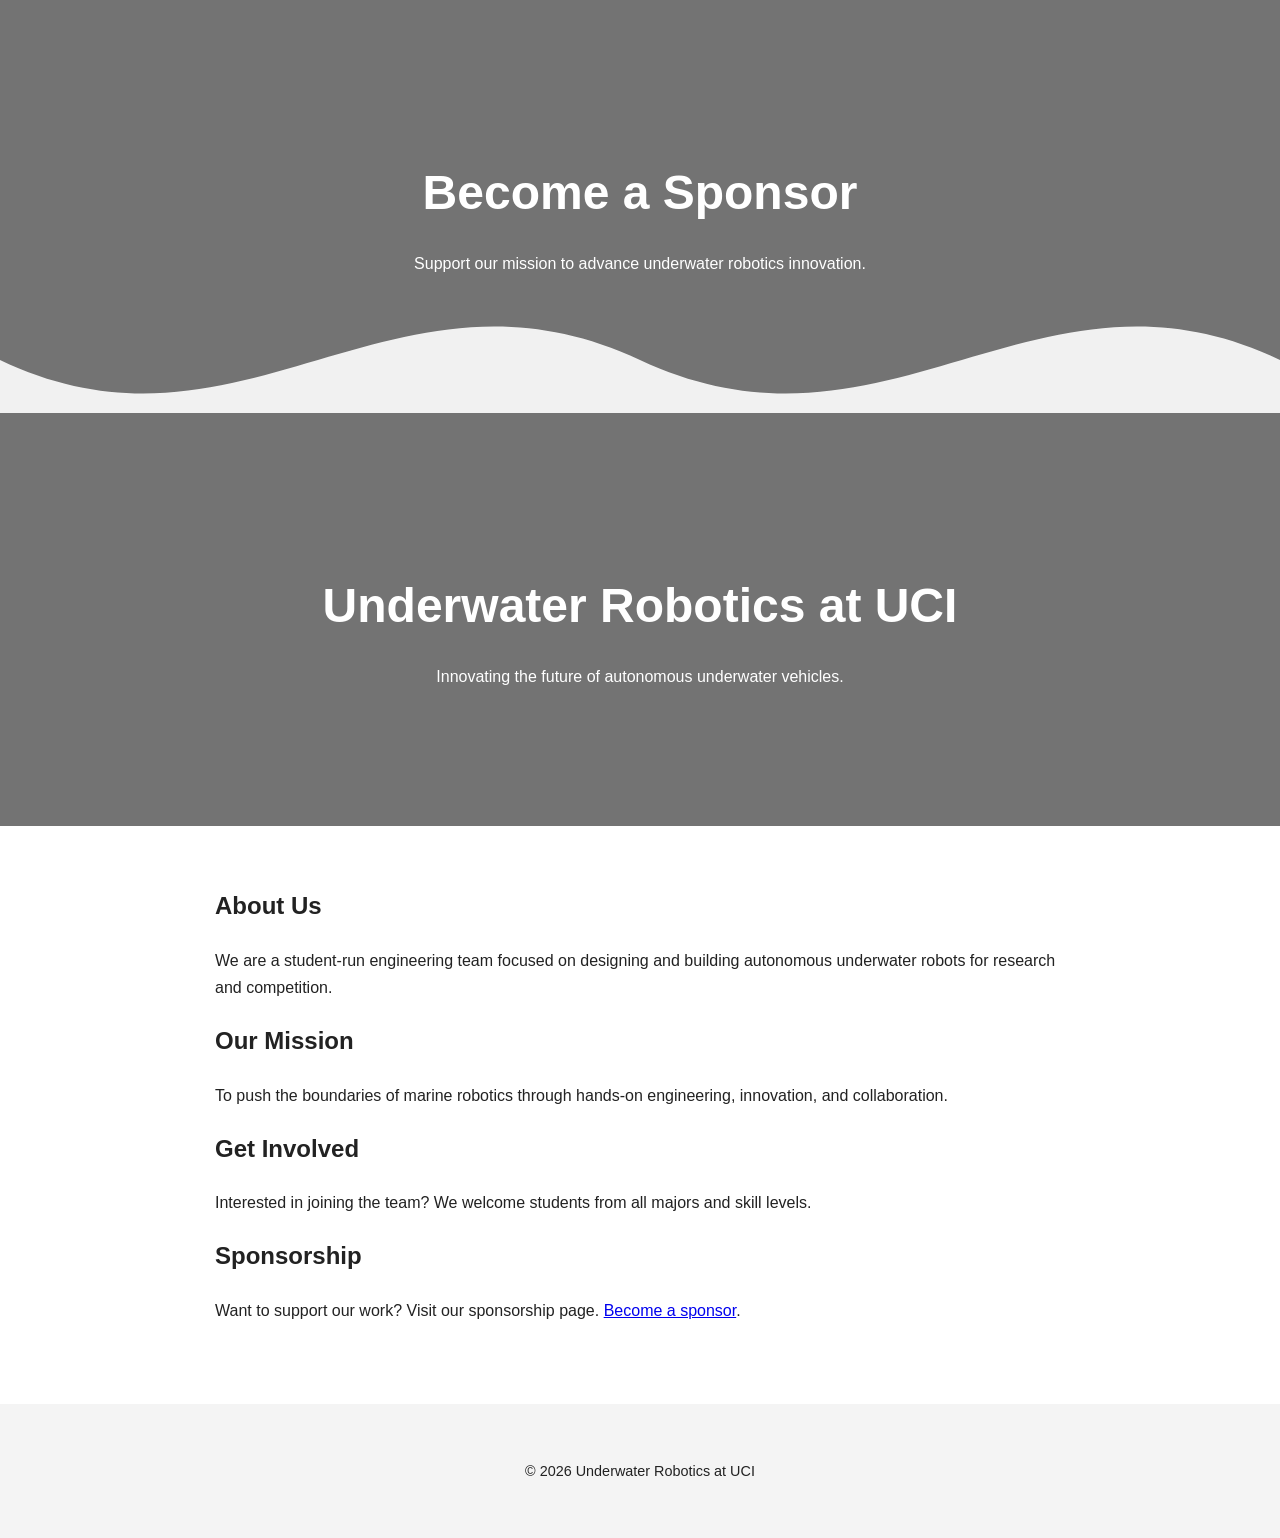
==== index.html @ bdc58ec9 "Update index.html" ====
<!DOCTYPE html>
<html lang="en">
    <header class="hero">
    <h1>Become a Sponsor</h1>
    <p>Support our mission to advance underwater robotics innovation.</p>
    <div class="wave"></div>
</header>
<head>
    <meta charset="UTF-8">
    <meta name="viewport" content="width=device-width, initial-scale=1.0">
    <title>Underwater Robotics at UCI</title>
    <link rel="stylesheet" href="style.css">
</head>

<body>

    <header class="hero">
        <h1>Underwater Robotics at UCI</h1>
        <p>Innovating the future of autonomous underwater vehicles.</p>
    </header>

    <div class="container">

        <section class="card">
            <h2>About Us</h2>
            <p>
                We are a student‑run engineering team focused on designing and building
                autonomous underwater robots for research and competition.
            </p>
        </section>

        <section class="card">
            <h2>Our Mission</h2>
            <p>
                To push the boundaries of marine robotics through hands‑on engineering,
                innovation, and collaboration.
            </p>
        </section>

        <section class="card">
            <h2>Get Involved</h2>
            <p>
                Interested in joining the team? We welcome students from all majors and skill levels.
            </p>
        </section>

        <section class="card">
            <h2>Sponsorship</h2>
            <p>
                Want to support our work? Visit our sponsorship page.
                <a href="sponsor.html">Become a sponsor</a>.
            </p>
        </section>

    </div>

    <footer>
        <p>© 2026 Underwater Robotics at UCI</p>
    </footer>

</body>
</html>
---- style.css ----
/* GLOBAL */
body {
    margin: 0;
    font-family: "Segoe UI", Arial, sans-serif;
    background: #ffffff;
    color: #222;
    line-height: 1.7;
}

/* WAVE ANIMATION */
.wave {
    position: absolute;
    bottom: 0;
    left: 0;
    width: 200%;
    height: 120px;
    background: url("data:image/svg+xml;utf8,<svg width='1440' height='120' xmlns='http://www.w3.org/2000/svg'><path d='M0 67 C 273 183 441 -49 720 67 C 999 183 1167 -49 1440 67 V 120 H 0 Z' fill='%23ffffff'/></svg>");
    background-size: 50% 120px;
    animation: waveMove 8s linear infinite;
    opacity: 0.9;
}
@keyframes waveMove {
    from { transform: translateX(0); }
    to { transform: translateX(-50%); }
}
/* HERO */
.hero {
    background: url('https://images.unsplash.com/photo-1507525428034-b723cf961d3e') center/cover no-repeat;
    padding: 120px 20px;
    text-align: center;
    color: white;
    position: relative;

    <header class="hero">
    <h1>Become a Sponsor</h1>
    <p>Support our mission to advance underwater robotics innovation.</p>
    <div class="wave"></div>
</header>
}

.hero::before {
    content: "";
    position: absolute;
    inset: 0;
    background: rgba(0,0,0,0.55);
}

.hero h1, .hero p {
    position: relative;
    z-index: 2;
}

.hero h1 {
    font-size: 3rem;
    margin-bottom: 10px;
}

/* MAIN CONTENT */
.container {
    max-width: 850px;
    margin: 60px auto;
    padding: 0 20px;
}

/* SECTION HEADERS */
.section-title {
    font-size: 1.8rem;
    margin-top: 60px;
    margin-bottom: 10px;
    font-weight: 600;
    border-bottom: 2px solid #003a70;
    padding-bottom: 6px;
}

/* LISTS */
ul {
    padding-left: 20px;
}

/* FOOTER */
footer {
    text-align: center;
    padding: 40px;
    background: #f4f4f4;
    margin-top: 80px;
    font-size: 0.9rem;
}
    color: #003a70;
}

/* FOOTER */
footer {
    text-align: center;
    padding: 25px;
    background: #e6e9ef;
    margin-top: 40px;
}
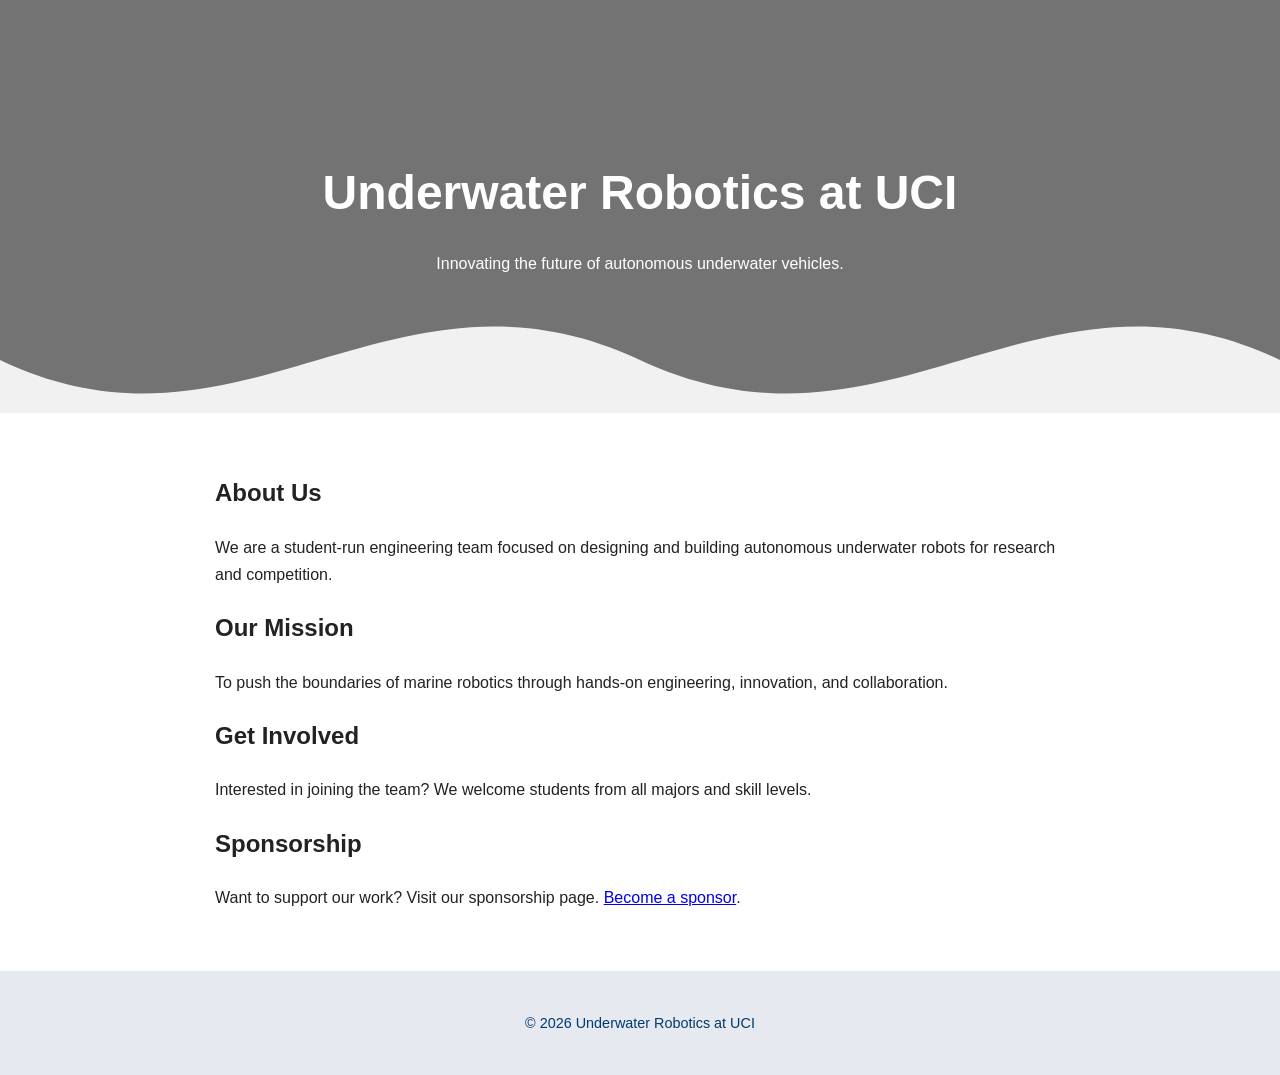
==== commit bf5a65f6: "updates" ====
--- a/index.html
+++ b/index.html
@@ -1,26 +1,18 @@
 <!DOCTYPE html>
 <html lang="en">
-    <header class="hero">
-    <h1>Become a Sponsor</h1>
-    <p>Support our mission to advance underwater robotics innovation.</p>
-    <div class="wave"></div>
-</header>
 <head>
     <meta charset="UTF-8">
     <meta name="viewport" content="width=device-width, initial-scale=1.0">
     <title>Underwater Robotics at UCI</title>
     <link rel="stylesheet" href="style.css">
 </head>
-
 <body>
-
     <header class="hero">
         <h1>Underwater Robotics at UCI</h1>
         <p>Innovating the future of autonomous underwater vehicles.</p>
+        <div class="wave"></div>
     </header>
-
     <div class="container">
-
         <section class="card">
             <h2>About Us</h2>
             <p>
@@ -28,7 +20,6 @@
                 autonomous underwater robots for research and competition.
             </p>
         </section>
-
         <section class="card">
             <h2>Our Mission</h2>
             <p>
@@ -36,14 +27,12 @@
                 innovation, and collaboration.
             </p>
         </section>
-
         <section class="card">
             <h2>Get Involved</h2>
             <p>
                 Interested in joining the team? We welcome students from all majors and skill levels.
             </p>
         </section>
-
         <section class="card">
             <h2>Sponsorship</h2>
             <p>
@@ -51,12 +40,9 @@
                 <a href="sponsor.html">Become a sponsor</a>.
             </p>
         </section>
-
     </div>
-
     <footer>
         <p>© 2026 Underwater Robotics at UCI</p>
     </footer>
-
 </body>
-</html>
+</html>
--- a/style.css
+++ b/style.css
@@ -19,23 +19,19 @@
     animation: waveMove 8s linear infinite;
     opacity: 0.9;
 }
+
 @keyframes waveMove {
     from { transform: translateX(0); }
     to { transform: translateX(-50%); }
 }
+
 /* HERO */
 .hero {
-    background: url('https://images.unsplash.com/photo-1507525428034-b723cf961d3e') center/cover no-repeat;
+    background: url('https://github.com/urpatuci/underwaterroboticsprojectatuci/blob/main/ChatGPT%20Image%20Feb%2012,%202026,%2002_31_32%20PM.png?raw=true') center/cover no-repeat;
     padding: 120px 20px;
     text-align: center;
     color: white;
     position: relative;
-
-    <header class="hero">
-    <h1>Become a Sponsor</h1>
-    <p>Support our mission to advance underwater robotics innovation.</p>
-    <div class="wave"></div>
-</header>
 }
 
 .hero::before {
@@ -80,18 +76,9 @@
 /* FOOTER */
 footer {
     text-align: center;
-    padding: 40px;
-    background: #f4f4f4;
-    margin-top: 80px;
-    font-size: 0.9rem;
-}
-    color: #003a70;
-}
-
-/* FOOTER */
-footer {
-    text-align: center;
     padding: 25px;
     background: #e6e9ef;
     margin-top: 40px;
-}
+    font-size: 0.9rem;
+    color: #003a70;
+}
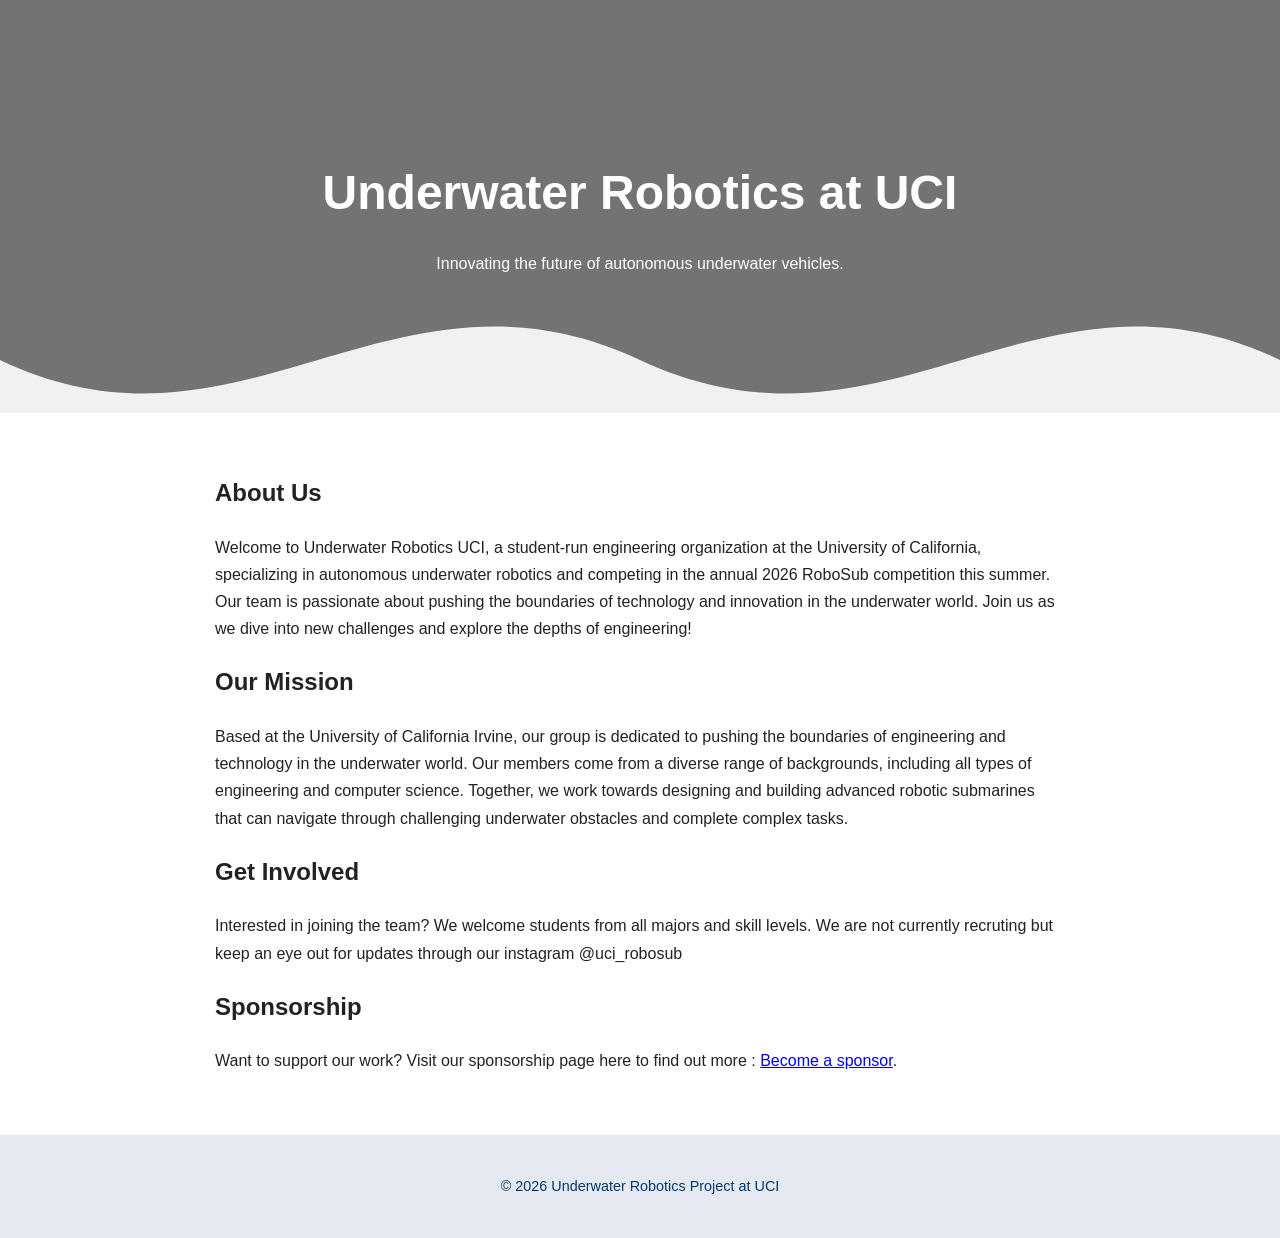
==== commit 6e91e42b: "updates 3/3" ====
--- a/index.html
+++ b/index.html
@@ -16,33 +16,41 @@
         <section class="card">
             <h2>About Us</h2>
             <p>
-                We are a student‑run engineering team focused on designing and building
-                autonomous underwater robots for research and competition.
+                Welcome to Underwater Robotics UCI, a student-run engineering organization
+                 at the University of California, specializing in autonomous underwater robotics 
+                 and competing in the annual 2026 RoboSub competition this summer. Our team is 
+                 passionate about pushing the boundaries of technology and innovation in the 
+                 underwater world. Join us as we dive into new challenges and explore the depths 
+                 of engineering! 
             </p>
         </section>
         <section class="card">
             <h2>Our Mission</h2>
             <p>
-                To push the boundaries of marine robotics through hands‑on engineering,
-                innovation, and collaboration.
+                Based at the University of California Irvine, our group is dedicated to pushing the 
+                boundaries of engineering and technology in the underwater world. Our members come 
+                from a diverse range of backgrounds, including all types of engineering and computer 
+                science. Together, we work towards designing and building advanced robotic submarines
+                 that can navigate through challenging underwater obstacles and complete complex tasks.
             </p>
         </section>
         <section class="card">
             <h2>Get Involved</h2>
             <p>
-                Interested in joining the team? We welcome students from all majors and skill levels.
+                Interested in joining the team? We welcome students from all majors and skill levels. We are not currently
+                recruting but keep an eye out for updates through our instagram @uci_robosub
             </p>
         </section>
         <section class="card">
             <h2>Sponsorship</h2>
             <p>
-                Want to support our work? Visit our sponsorship page.
+                Want to support our work? Visit our sponsorship page here to find out more :
                 <a href="sponsor.html">Become a sponsor</a>.
             </p>
         </section>
     </div>
     <footer>
-        <p>© 2026 Underwater Robotics at UCI</p>
+        <p>© 2026 Underwater Robotics Project at UCI</p>
     </footer>
 </body>
 </html>
